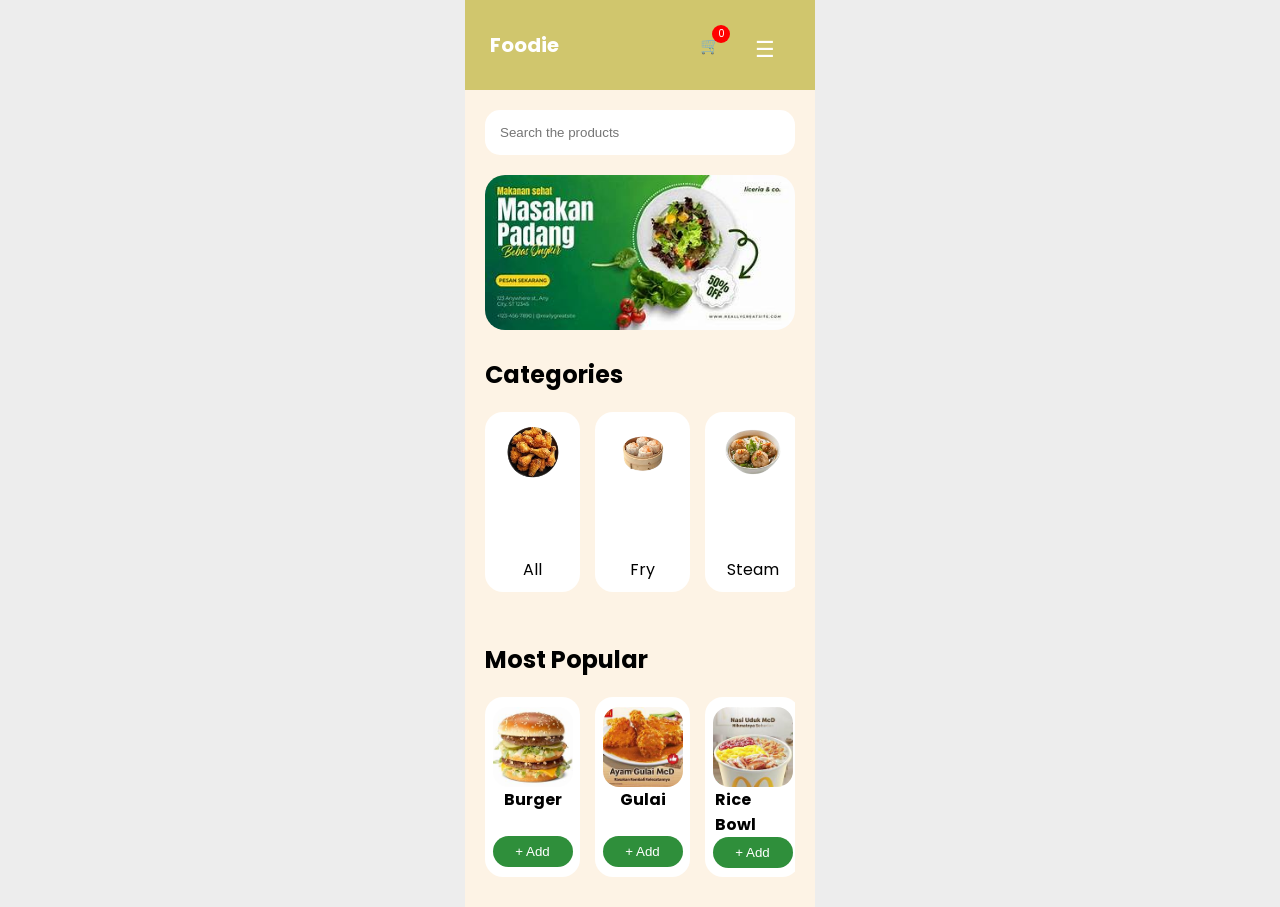
==== index.html @ 48f257a6 "initial commit" ====
<!DOCTYPE html>
<html lang="en">

<head>

    <meta charset="UTF-8">

    <meta name="viewport"
        content="width=device-width, initial-scale=1.0">

    <title>Foodie</title>

    <link rel="stylesheet" href="style.css">

    <link rel="preconnect"
        href="https://fonts.googleapis.com">

    <link rel="preconnect"
        href="https://fonts.gstatic.com"
        crossorigin>

    <link href="https://fonts.googleapis.com/css2?family=Poppins:wght@300;400;500;600&display=swap"
        rel="stylesheet">

</head>

<body>

    <div class="container">

        <header>

            <div class="logo">
                Foodie
            </div>

            <div class="icons">

                <a href="cart.html" class="cart">

                    🛒

                    <span id="cartCount">
                        0
                    </span>

                </a>

                <button id="menuButton">
                    ☰
                </button>

            </div>

        </header>

        <div class="sidebar" id="sidebar">

            <a href="#">Home</a>
            <a href="#">Orders</a>
            <a href="#">Profile</a>

        </div>

        <div class="search-box">

            <input type="text"
                placeholder="Search the products">

        </div>

        <div class="banner">

            <img src="asset/naspad.jpeg">

        </div>

        <section>

            <h2>Categories</h2>

            <div class="categories">

                <div class="card"  data-filter="all">
                    <img src="asset/ayamgoreng.png">
                    <p>All</p>
                </div>

                <div class="card" data-filter="fry">
                    <img src="asset/dimsum.png" data-filter="fry">
                    <p>Fry</p>
                </div>

                <div class="card" data-filter="steam">
                    <img src="asset/bakso.png">
                    <p>Steam</p>
                </div>
            
                  <div class="card" data-filter="Soup">
                    <img src="asset/bakso.png">
                    <p>Soup</p>
                </div>
            
                  <div class="card" data-filter="rice">
                    <img src="asset/bakso.png">
                    <p>Rice</p>
                </div>
            
                  <div class="card" data-filter="burger">
                    <img src="asset/bakso.png">
                    <p>Burger</p>
                </div>

            </div>

        </section>

        <section>

            <h2>Most Popular</h2>

            <div class="products">

                <div class="product-card" data-category="burger">
                    <img src="asset/burger.jpg">
                    <h4>Burger</h4>
                    <button class="addBtn">
                        + Add
                    </button>
                </div>

                <div class="product-card" data-category="fry">
                    <img src="asset/gulai.jpg">
                    <h4>Gulai</h4>
                    <button class="addBtn">
                        + Add
                    </button>
                </div>

                <div class="product-card" data-category="rice">
                    <img src="asset/nasi.jpg">
                    <h4>Rice Bowl</h4>
                    <button class="addBtn">
                        + Add
                    </button>

                </div>

            </div>

        </section>

    </div>

    <script src="script.js"></script>

</body>

</html>
---- style.css ----
* {
    margin: 0;
    padding: 0;
    box-sizing: border-box;
}

body {
    background: #ededed;
    font-family: "Poppins", sans-serif;
}

.container {
    width: 350px;
    min-height: 100vh;
    margin: auto;
    background: #fdf3e5;
}

/* HEADER */

header {
    height: 90px;
    padding: 25px;
    background: #d0c66d;

    display: flex;
    justify-content: space-between;
    align-items: center;
}

.logo {
    color: white;
    font-size: 20px;
    font-weight: bold;
}

.icons {
    display: flex;
    align-items: center;
    gap: 20px;
}

.icons button {
    border: none;
    background: transparent;

    color: white;
    font-size: 22px;

    cursor: pointer;
}

#menuButton {
    display: flex;
    align-items: center;
}

/* CART */

.cart {
    position: relative;
    color: white;
    text-decoration: none;
}

.cart span {
    position: absolute;

    top: -8px;
    right: -10px;

    width: 18px;
    height: 18px;

    border-radius: 50%;

    background: red;
    color: white;

    font-size: 10px;

    display: flex;
    justify-content: center;
    align-items: center;
}

/* SIDEBAR */

.sidebar {
    position: fixed;

    top: 0;
    right: -220px;

    width: 220px;
    height: 100%;

    background: white;

    transition: 0.3s;
}

.sidebar.active {
    right: 0;
}

.sidebar a {
    display: block;

    padding: 25px;

    color: black;
    text-decoration: none;
}

/* SEARCH */

.search-box {
    padding: 20px;
}

.search-box input {
    width: 100%;

    padding: 15px;

    border: none;
    border-radius: 15px;
}

/* BANNER */

.banner {
    padding: 0 20px;
}

.banner img {
    width: 100%;
    border-radius: 20px;
}

/* SECTION */

section {
    padding: 20px;
}

h2 {
    margin-bottom: 20px;
}

/* CATEGORIES */

.categories {
    display: flex;
    gap: 15px;

    overflow-x: auto;
    overflow-y: hidden;

    scroll-behavior: smooth;

    padding-bottom: 10px;
}

.categories::-webkit-scrollbar {
    display: none;
}

.card {
    width: 95px;
    height: 180px;

    flex-shrink: 0;

    display: flex;
    flex-direction: column;
    align-items: center;
    justify-content: space-between;

    padding: 10px;

    border-radius: 18px;

    background: white;

    cursor: pointer;

    transition: all 0.3s ease;
}

.card:hover {
    transform: translateY(-5px);

    box-shadow: 0 8px 20px rgba(0, 0, 0, 0.15);
}

.card.active {
    background-color: #ffd957;
}

.card.active p {
    font-weight: 600;
}

.card img {
    width: 60px;
    height: 60px;

    border-radius: 50%;
}

/* PRODUCTS */

.products {
    display: flex;
    gap: 15px;

    overflow-x: auto;
    overflow-y: hidden;

    scroll-behavior: smooth;

    padding-bottom: 10px;
}

.products::-webkit-scrollbar {
    display: none;
}

.product-card {
    width: 95px;
    height: 180px;

    flex-shrink: 0;

    display: flex;
    flex-direction: column;
    align-items: center;
    justify-content: space-between;

    padding: 10px;

    border-radius: 18px;

    background: white;
}

.product-card img {
    width: 80px;
    height: 80px;

    object-fit: cover;
    object-position: center;

    border-radius: 20%;
}

.product-card button {
    width: 80px;

    margin-top: auto;
    padding: 8px 15px;

    border: none;
    border-radius: 30px;

    background: #2f8f3b;
    color: white;

    cursor: pointer;

    transition: 0.3s;
}

.product-card button:hover {
    transform: scale(1.1);

    box-shadow: 0 5px 15px rgba(0, 0, 0, 0.2);
}

/* BUTTON */

button {
    margin-top: 10px;

    padding: 8px 15px;

    border: none;
    border-radius: 30px;

    color: white;
    background: #2f8f3b;

    cursor: pointer;
}

/* CART */

.cart-item {
    background: white;

    padding: 20px;

    border-radius: 15px;

    margin-bottom: 15px;
}

.checkout {
    margin-top: 20px;
}

.checkout button {
    width: 100%;
}
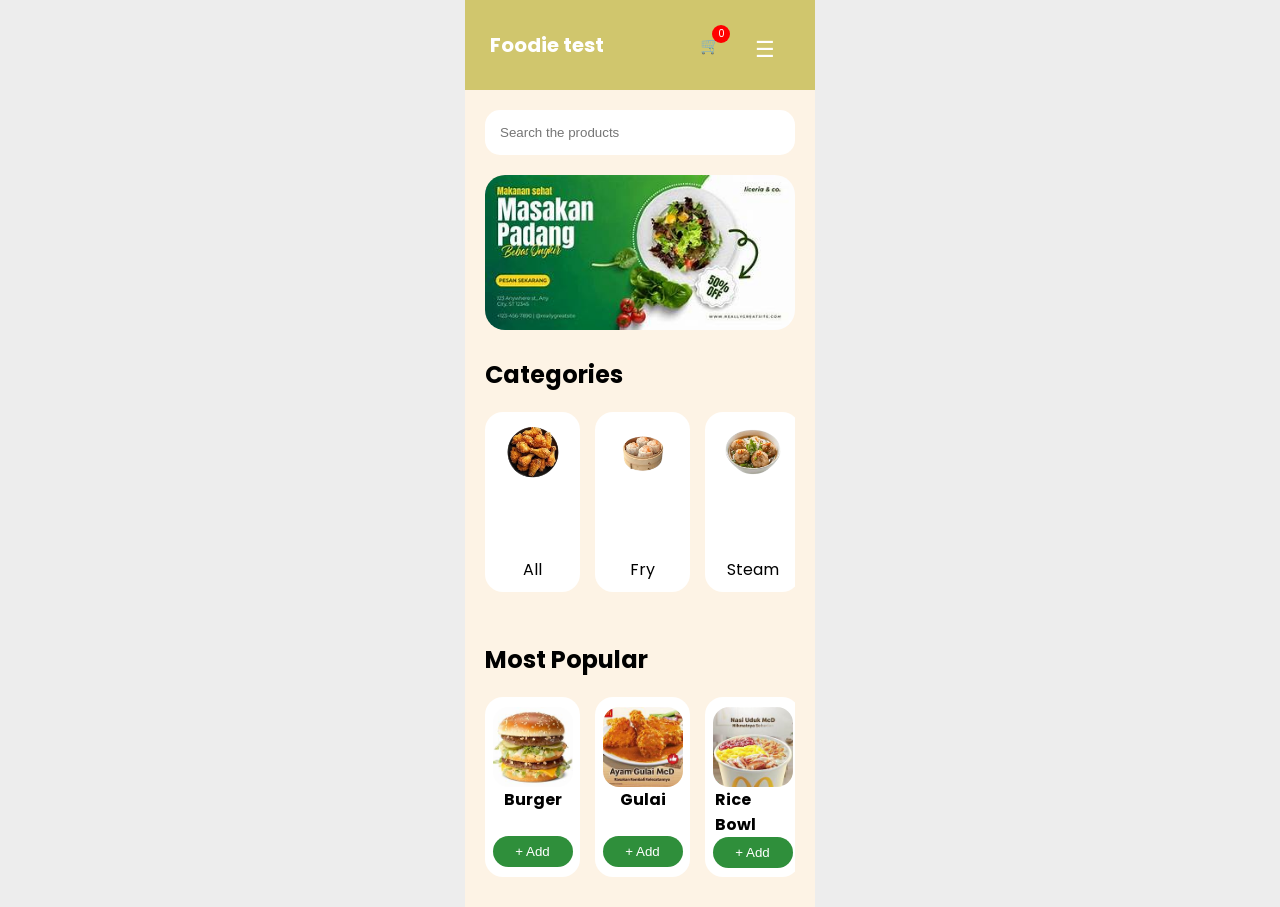
==== commit c60e2358: "Test Update" ====
--- a/index.html
+++ b/index.html
@@ -31,7 +31,7 @@
         <header>
 
             <div class="logo">
-                Foodie
+                Foodie test
             </div>
 
             <div class="icons">
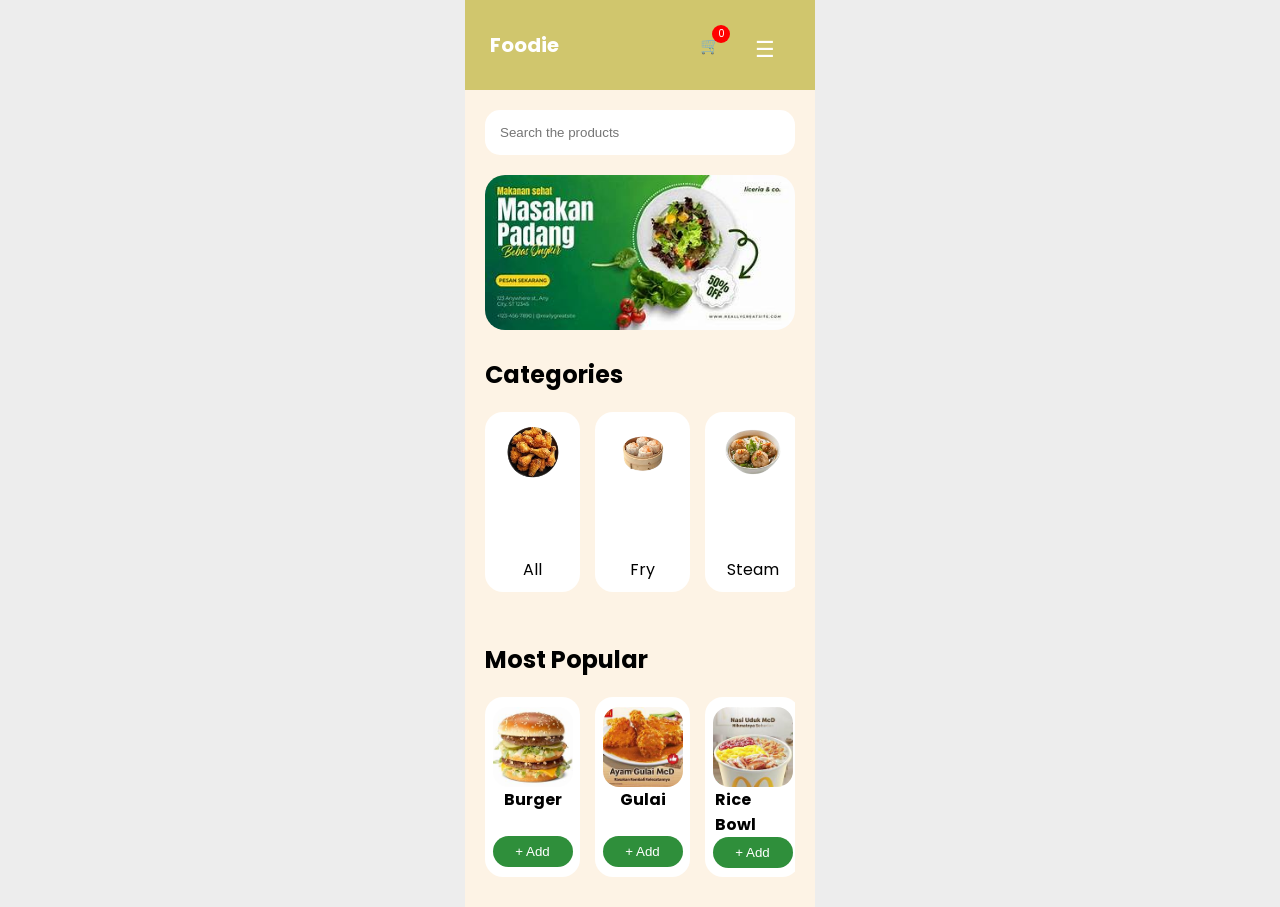
==== commit bd9b6d0b: "Update website" ====
--- a/index.html
+++ b/index.html
@@ -31,7 +31,7 @@
         <header>
 
             <div class="logo">
-                Foodie test
+                Foodie
             </div>
 
             <div class="icons">
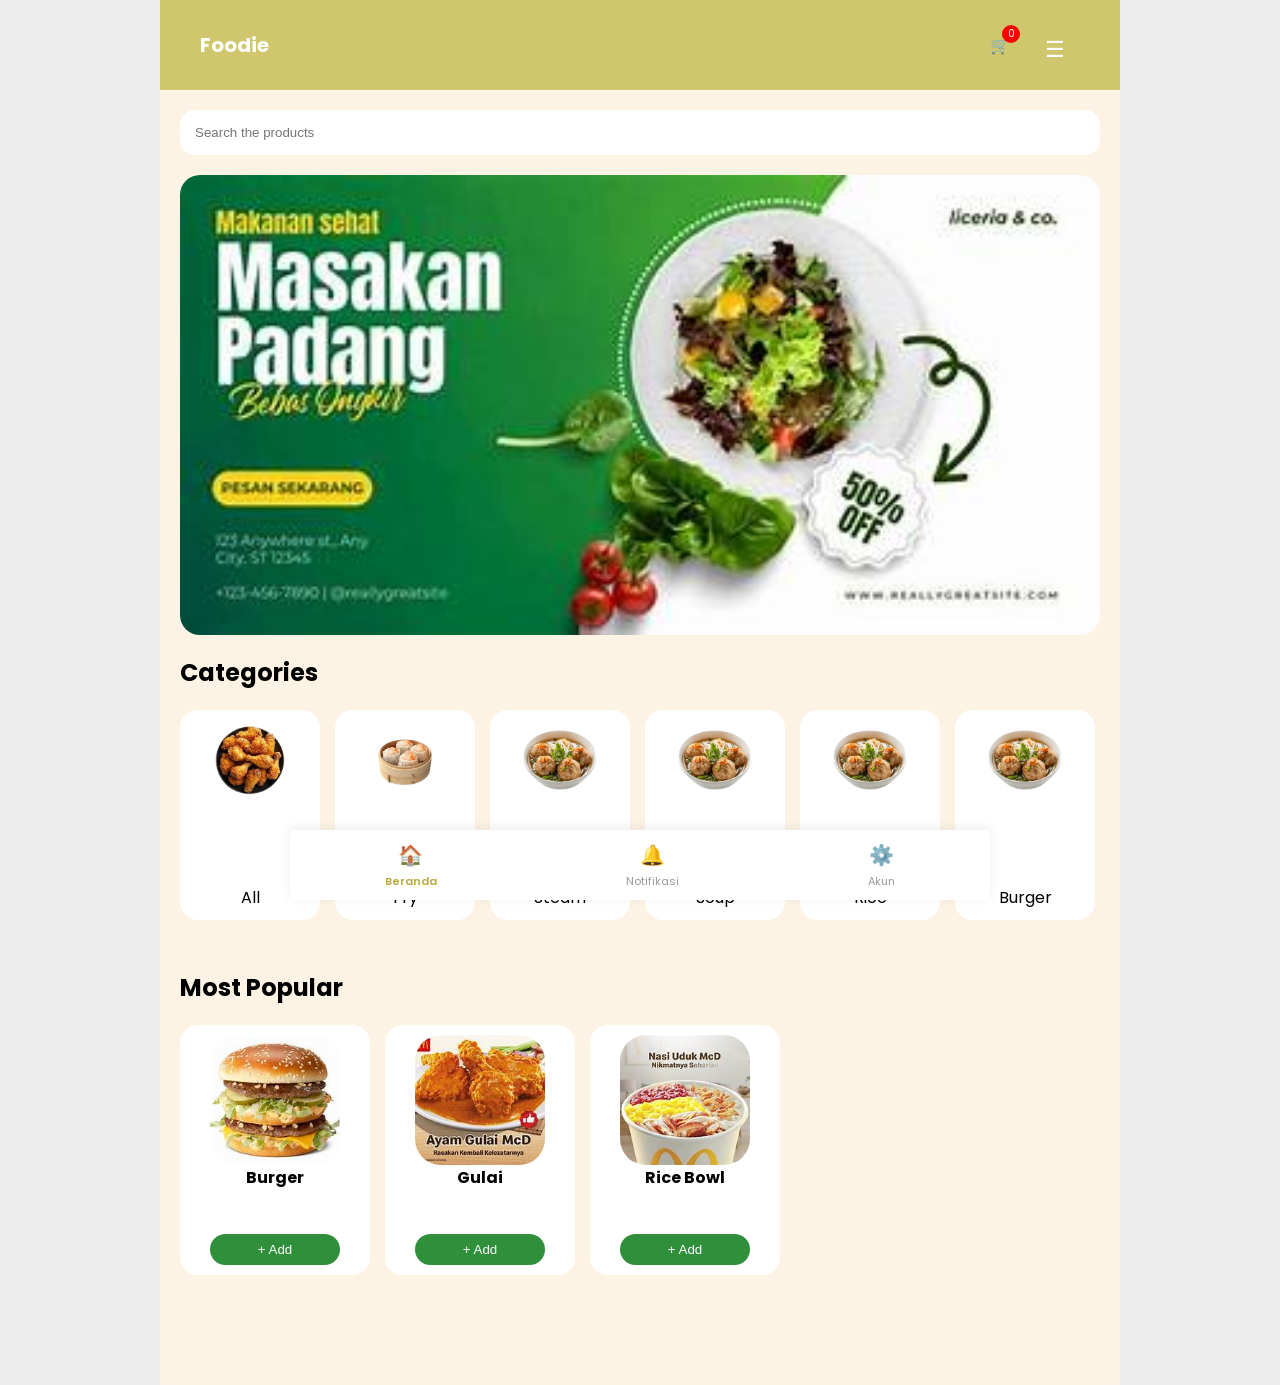
==== commit 5a8d920f: "update fitur fitur" ====
--- a/index.html
+++ b/index.html
@@ -69,9 +69,15 @@
 
         </div>
 
+        <!-- BANNER SLIDESHOW: semua gambar ditumpuk, yang class-nya "active"
+             yang keliatan. script.js yang gantian nambah/hapus "active"
+             tiap beberapa detik. Tinggal tambah <img> lagi kalau mau nambah slide,
+             ganti path src sesuai gambar banner kamu di folder asset/ -->
         <div class="banner">
 
-            <img src="asset/naspad.jpeg">
+            <img src="asset/naspad.jpeg" class="banner-img active">
+            <img src="asset/burger.jpg" class="banner-img">
+            <img src="asset/nasi.jpg" class="banner-img">
 
         </div>
 
@@ -152,6 +158,27 @@
 
     </div>
 
+    <!-- BOTTOM NAVBAR: dipasang sama di semua halaman, class "active"
+         beda-beda tergantung lagi di halaman mana -->
+    <nav class="bottom-nav">
+
+        <a href="index.html" class="nav-item active">
+            <span class="nav-icon">🏠</span>
+            <span class="nav-label">Beranda</span>
+        </a>
+
+        <a href="notifications.html" class="nav-item">
+            <span class="nav-icon">🔔</span>
+            <span class="nav-label">Notifikasi</span>
+        </a>
+
+        <a href="account.html" class="nav-item">
+            <span class="nav-icon">⚙️</span>
+            <span class="nav-label">Akun</span>
+        </a>
+
+    </nav>
+
     <script src="script.js"></script>
 
 </body>
--- a/style.css
+++ b/style.css
@@ -9,11 +9,17 @@
     font-family: "Poppins", sans-serif;
 }
 
+/* RESPONSIVE: width diubah dari fixed 350px jadi fluid.
+   width: 100%   -> ikut lebar layar (HP kecil sekalipun aman)
+   max-width: 350px -> di layar gede, tetep dibatasi biar nggak melar nggak jelas
+   (nanti max-width ini yang kita PERBESAR di media query bawah, per breakpoint) */
 .container {
-    width: 350px;
+    width: 100%;
+    max-width: 350px;
     min-height: 100vh;
     margin: auto;
     background: #fdf3e5;
+    padding-bottom: 80px; /* ruang biar konten paling bawah ga ketutup .bottom-nav */
 }
 
 /* HEADER */
@@ -134,9 +140,37 @@
     padding: 0 20px;
 }
 
-.banner img {
+/* ============================================
+   BANNER SLIDESHOW — gambar ganti otomatis
+   Cara kerja: semua gambar ditumpuk di posisi yang sama,
+   yang punya class "active" yang keliatan, sisanya disembunyikan.
+   JS (di script.js) yang gantian nambah/hapus class "active" tiap beberapa detik.
+   ============================================ */
+.banner {
+    position: relative;
+    overflow: hidden;
+    border-radius: 20px;
+}
+
+.banner-img {
+    display: none;
     width: 100%;
     border-radius: 20px;
+}
+
+.banner-img.active {
+    display: block;
+    animation: fadeBanner 0.6s ease;
+}
+
+@keyframes fadeBanner {
+    from {
+        opacity: 0;
+    }
+
+    to {
+        opacity: 1;
+    }
 }
 
 /* SECTION */
@@ -313,4 +347,143 @@
 
 .checkout button {
     width: 100%;
-}+}
+
+
+/* ================================================================
+   RESPONSIVE — TABLET
+   Aktif kalau lebar layar minimal 768px (tablet keatas)
+   ================================================================ */
+@media (min-width: 768px) {
+
+    .container {
+        max-width: 600px;
+    }
+
+    header {
+        padding: 25px 40px;
+    }
+
+    .card {
+        width: 115px;
+        height: 190px;
+    }
+
+    .card img {
+        width: 70px;
+        height: 70px;
+    }
+
+    .product-card {
+        width: 150px;
+        height: 220px;
+    }
+
+    .product-card img {
+        width: 100px;
+        height: 100px;
+    }
+}
+
+/* ================================================================
+   RESPONSIVE — DESKTOP / LAPTOP
+   Aktif kalau lebar layar minimal 1024px
+   ================================================================ */
+@media (min-width: 1024px) {
+
+    .container {
+        max-width: 960px;
+    }
+
+    /* di layar lebar, kartu kategori & produk nggak usah di-scroll
+       samping lagi, biar kebuka semua jadi wrap ke bawah (grid-like) */
+    .categories,
+    .products {
+        overflow: visible;
+        flex-wrap: wrap;
+        justify-content: flex-start;
+    }
+
+    .card {
+        width: 140px;
+        height: 210px;
+    }
+
+    .card img {
+        width: 80px;
+        height: 80px;
+    }
+
+    .product-card {
+        width: 190px;
+        height: 250px;
+    }
+
+    .product-card img {
+        width: 130px;
+        height: 130px;
+    }
+
+    .product-card button {
+        width: 130px;
+    }
+}
+
+/* ================================================================
+   BOTTOM NAVBAR (komponen sama persis ada di setiap file css:
+   style.css, cart.css, payment.css, account.css, notifications.css)
+   ================================================================ */
+.bottom-nav {
+    position: fixed;
+    bottom: 0;
+    left: 0;
+    right: 0;
+
+    width: 100%;
+    max-width: 350px;
+    margin: 0 auto;
+
+    background: white;
+
+    display: flex;
+    justify-content: space-around;
+
+    padding: 10px 0;
+
+    box-shadow: 0 -2px 10px rgba(0, 0, 0, 0.08);
+
+    z-index: 500;
+}
+
+.nav-item {
+    display: flex;
+    flex-direction: column;
+    align-items: center;
+    gap: 3px;
+
+    text-decoration: none;
+    color: #999;
+
+    font-size: 11px;
+}
+
+.nav-item.active {
+    color: #b8ab3f;
+    font-weight: 600;
+}
+
+.nav-icon {
+    font-size: 20px;
+}
+
+@media (min-width: 768px) {
+    .bottom-nav {
+        max-width: 600px;
+    }
+}
+
+@media (min-width: 1024px) {
+    .bottom-nav {
+        max-width: 700px;
+    }
+}
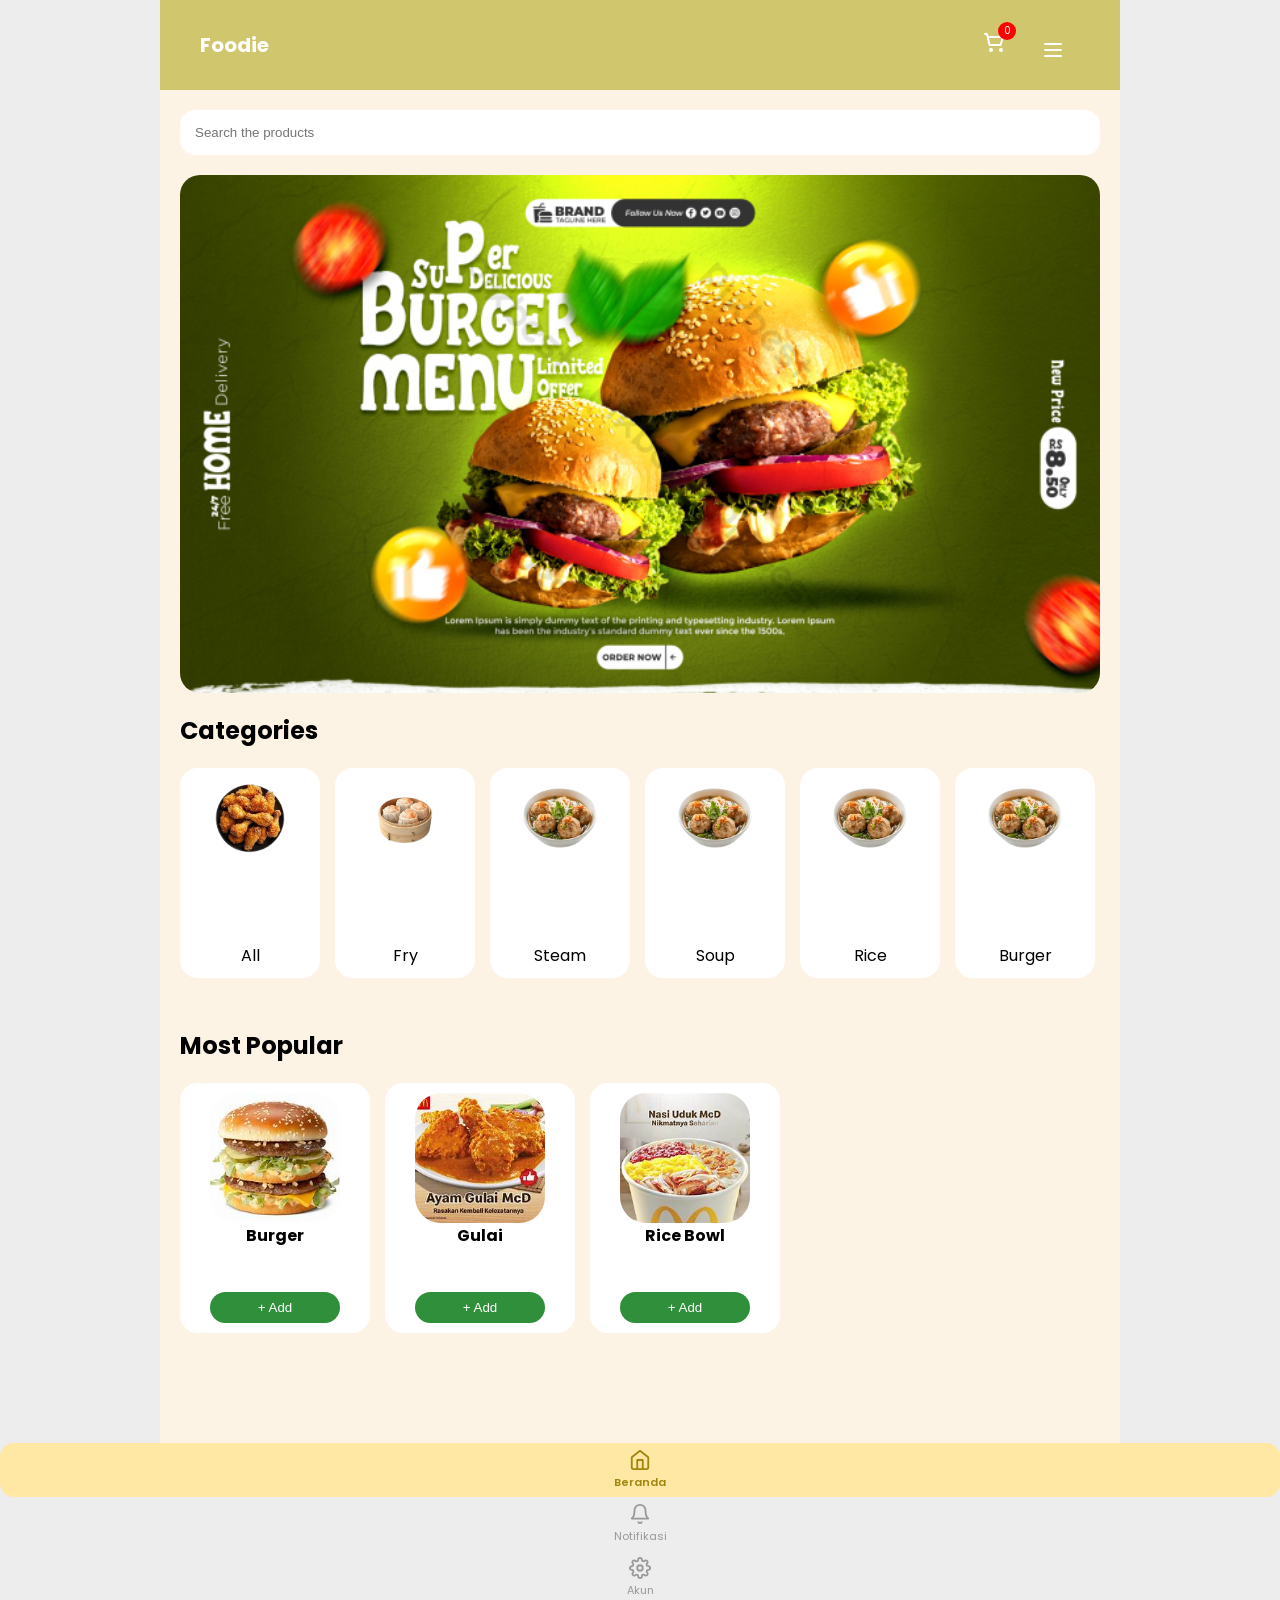
==== commit 9a1aec5b: "perubahan fitur" ====
--- a/index.html
+++ b/index.html
@@ -1,26 +1,24 @@
 <!DOCTYPE html>
-<html lang="en">
+<html lang="id">
 
 <head>
 
     <meta charset="UTF-8">
 
+    <!-- RESPONSIVE FIX: maximum-scale=1 & user-scalable=no ngunci
+         zoom, jadi orang nggak bisa pinch-zoom-out sampai keliatan
+         area abu di belakang container -->
     <meta name="viewport"
-        content="width=device-width, initial-scale=1.0">
+        content="width=device-width, initial-scale=1.0, maximum-scale=1.0, user-scalable=no">
 
     <title>Foodie</title>
 
     <link rel="stylesheet" href="style.css">
+    <link rel="stylesheet" href="navbar.css">
 
-    <link rel="preconnect"
-        href="https://fonts.googleapis.com">
-
-    <link rel="preconnect"
-        href="https://fonts.gstatic.com"
-        crossorigin>
-
-    <link href="https://fonts.googleapis.com/css2?family=Poppins:wght@300;400;500;600&display=swap"
-        rel="stylesheet">
+    <link rel="preconnect" href="https://fonts.googleapis.com">
+    <link rel="preconnect" href="https://fonts.gstatic.com" crossorigin>
+    <link href="https://fonts.googleapis.com/css2?family=Poppins:wght@300;400;500;600&display=swap" rel="stylesheet">
 
 </head>
 
@@ -37,48 +35,64 @@
             <div class="icons">
 
                 <a href="cart.html" class="cart">
-
-                    🛒
-
-                    <span id="cartCount">
-                        0
-                    </span>
-
+                    <svg xmlns="http://www.w3.org/2000/svg" width="24" height="24" viewBox="0 0 24 24" fill="none" stroke="currentColor" stroke-width="2" stroke-linecap="round" stroke-linejoin="round">
+                        <circle cx="9" cy="20" r="1"/>
+                        <circle cx="19" cy="20" r="1"/>
+                        <path d="M3 4h2l2.5 11h11L21 7H6"/>
+                    </svg>
+                    <span id="cartCount">0</span>
                 </a>
 
+                <!-- HAMBURGER: fungsinya dibenerin di script.js
+                     (toggle sidebar + overlay + jadi ikon X pas kebuka) -->
                 <button id="menuButton">
-                    ☰
+                    <svg xmlns="http://www.w3.org/2000/svg" width="24" height="24" viewBox="0 0 24 24" fill="none" stroke="currentColor" stroke-width="2" stroke-linecap="round">
+                        <line x1="4" y1="6" x2="20" y2="6"/>
+                        <line x1="4" y1="12" x2="20" y2="12"/>
+                        <line x1="4" y1="18" x2="20" y2="18"/>
+                    </svg>
                 </button>
 
             </div>
 
         </header>
 
+        <!-- OVERLAY gelap di belakang sidebar, klik di sini buat nutup -->
+        <div class="sidebar-overlay" id="sidebarOverlay"></div>
+
         <div class="sidebar" id="sidebar">
 
-            <a href="#">Home</a>
-            <a href="#">Orders</a>
-            <a href="#">Profile</a>
+            <button class="sidebar-close" id="sidebarClose">✕</button>
+
+            <a href="index.html">
+                <svg xmlns="http://www.w3.org/2000/svg" viewBox="0 0 24 24" fill="none" stroke-width="2" stroke-linecap="round" stroke-linejoin="round"><path d="M3 9l9-7 9 7v11a2 2 0 0 1-2 2H5a2 2 0 0 1-2-2z"/><polyline points="9 22 9 12 15 12 15 22"/></svg>
+                Beranda
+            </a>
+
+            <a href="account.html#statusPesanan">
+                <svg xmlns="http://www.w3.org/2000/svg" viewBox="0 0 24 24" fill="none" stroke-width="2" stroke-linecap="round" stroke-linejoin="round"><path d="M16 3H8a2 2 0 0 0-2 2v16l6-3 6 3V5a2 2 0 0 0-2-2z"/></svg>
+                Pesanan Saya
+            </a>
+
+            <a href="account.html">
+                <svg xmlns="http://www.w3.org/2000/svg" viewBox="0 0 24 24" fill="none" stroke-width="2" stroke-linecap="round" stroke-linejoin="round"><path d="M20 21v-2a4 4 0 0 0-4-4H8a4 4 0 0 0-4 4v2"/><circle cx="12" cy="7" r="4"/></svg>
+                Profil
+            </a>
 
         </div>
 
         <div class="search-box">
-
-            <input type="text"
-                placeholder="Search the products">
-
+            <input type="text" placeholder="Search the products">
         </div>
 
         <!-- BANNER SLIDESHOW: semua gambar ditumpuk, yang class-nya "active"
              yang keliatan. script.js yang gantian nambah/hapus "active"
-             tiap beberapa detik. Tinggal tambah <img> lagi kalau mau nambah slide,
-             ganti path src sesuai gambar banner kamu di folder asset/ -->
+             tiap beberapa detik. -->
         <div class="banner">
-
-            <img src="asset/naspad.jpeg" class="banner-img active">
-            <img src="asset/burger.jpg" class="banner-img">
-            <img src="asset/nasi.jpg" class="banner-img">
-
+            <img src="asset/banner (2).jpg" class="banner-img active">
+            <img src="asset/banner.jpeg" class="banner-img">
+            <img src="asset/banner.jpg" class="banner-img">
+            <img src="asset/banner.avif" class="banner-img">
         </div>
 
         <section>
@@ -87,7 +101,7 @@
 
             <div class="categories">
 
-                <div class="card"  data-filter="all">
+                <div class="card" data-filter="all">
                     <img src="asset/ayamgoreng.png">
                     <p>All</p>
                 </div>
@@ -101,18 +115,18 @@
                     <img src="asset/bakso.png">
                     <p>Steam</p>
                 </div>
-            
-                  <div class="card" data-filter="Soup">
+
+                <div class="card" data-filter="Soup">
                     <img src="asset/bakso.png">
                     <p>Soup</p>
                 </div>
-            
-                  <div class="card" data-filter="rice">
+
+                <div class="card" data-filter="rice">
                     <img src="asset/bakso.png">
                     <p>Rice</p>
                 </div>
-            
-                  <div class="card" data-filter="burger">
+
+                <div class="card" data-filter="burger">
                     <img src="asset/bakso.png">
                     <p>Burger</p>
                 </div>
@@ -130,26 +144,19 @@
                 <div class="product-card" data-category="burger">
                     <img src="asset/burger.jpg">
                     <h4>Burger</h4>
-                    <button class="addBtn">
-                        + Add
-                    </button>
+                    <button class="addBtn">+ Add</button>
                 </div>
 
                 <div class="product-card" data-category="fry">
                     <img src="asset/gulai.jpg">
                     <h4>Gulai</h4>
-                    <button class="addBtn">
-                        + Add
-                    </button>
+                    <button class="addBtn">+ Add</button>
                 </div>
 
                 <div class="product-card" data-category="rice">
                     <img src="asset/nasi.jpg">
                     <h4>Rice Bowl</h4>
-                    <button class="addBtn">
-                        + Add
-                    </button>
-
+                    <button class="addBtn">+ Add</button>
                 </div>
 
             </div>
@@ -158,29 +165,12 @@
 
     </div>
 
-    <!-- BOTTOM NAVBAR: dipasang sama di semua halaman, class "active"
-         beda-beda tergantung lagi di halaman mana -->
-    <nav class="bottom-nav">
-
-        <a href="index.html" class="nav-item active">
-            <span class="nav-icon">🏠</span>
-            <span class="nav-label">Beranda</span>
-        </a>
-
-        <a href="notifications.html" class="nav-item">
-            <span class="nav-icon">🔔</span>
-            <span class="nav-label">Notifikasi</span>
-        </a>
-
-        <a href="account.html" class="nav-item">
-            <span class="nav-icon">⚙️</span>
-            <span class="nav-label">Akun</span>
-        </a>
-
-    </nav>
+    <!-- NAVBAR BAWAH: kontennya di-generate otomatis oleh navbar.js -->
+    <div id="bottomNav"></div>
 
     <script src="script.js"></script>
+    <script src="navbar.js"></script>
 
 </body>
 
-</html>+</html>
--- a/style.css
+++ b/style.css
@@ -4,9 +4,19 @@
     box-sizing: border-box;
 }
 
+/* RESPONSIVE FIX: html-nya dikasih background yang sama kayak body,
+   biar pas ada efek overscroll/bounce (misal di iPhone Safari),
+   yang keliatan di belakang bukan putih polos, tapi warna yang senada.
+   overflow-x hidden juga jaga-jaga biar nggak ada scroll ke samping. */
+html {
+    background: #ededed;
+    overflow-x: hidden;
+}
+
 body {
     background: #ededed;
     font-family: "Poppins", sans-serif;
+    overflow-x: hidden;
 }
 
 /* RESPONSIVE: width diubah dari fixed 350px jadi fluid.
@@ -90,33 +100,86 @@
     align-items: center;
 }
 
-/* SIDEBAR */
+/* SIDEBAR (fungsi yang dibenerin: sekarang ada overlay gelap di
+   belakangnya buat nutup sidebar kalau diklik, dan tombol close (X)
+   di dalam sidebar-nya sendiri) */
+
+.sidebar-overlay {
+    position: fixed;
+    inset: 0;
+
+    background: rgba(0, 0, 0, 0.45);
+
+    opacity: 0;
+    pointer-events: none;
+
+    transition: 0.3s;
+
+    z-index: 800;
+}
+
+.sidebar-overlay.active {
+    opacity: 1;
+    pointer-events: auto;
+}
 
 .sidebar {
     position: fixed;
 
     top: 0;
-    right: -220px;
-
-    width: 220px;
+    right: -240px;
+
+    width: 240px;
     height: 100%;
 
     background: white;
 
     transition: 0.3s;
+
+    z-index: 900;
 }
 
 .sidebar.active {
     right: 0;
 }
 
+.sidebar-close {
+    display: block;
+
+    margin: 15px 20px 0 auto;
+
+    border: none;
+    background: transparent;
+
+    font-size: 22px;
+    line-height: 1;
+
+    cursor: pointer;
+}
+
 .sidebar a {
-    display: block;
-
-    padding: 25px;
+    display: flex;
+    align-items: center;
+    gap: 12px;
+
+    padding: 18px 25px;
 
     color: black;
     text-decoration: none;
+
+    font-size: 15px;
+
+    transition: 0.2s;
+}
+
+.sidebar a:hover {
+    background: #fdf3e5;
+}
+
+.sidebar a svg {
+    width: 20px;
+    height: 20px;
+    stroke: #d0c66d;
 }
 
 /* SEARCH */
@@ -429,61 +492,5 @@
     }
 }
 
-/* ================================================================
-   BOTTOM NAVBAR (komponen sama persis ada di setiap file css:
-   style.css, cart.css, payment.css, account.css, notifications.css)
-   ================================================================ */
-.bottom-nav {
-    position: fixed;
-    bottom: 0;
-    left: 0;
-    right: 0;
-
-    width: 100%;
-    max-width: 350px;
-    margin: 0 auto;
-
-    background: white;
-
-    display: flex;
-    justify-content: space-around;
-
-    padding: 10px 0;
-
-    box-shadow: 0 -2px 10px rgba(0, 0, 0, 0.08);
-
-    z-index: 500;
-}
-
-.nav-item {
-    display: flex;
-    flex-direction: column;
-    align-items: center;
-    gap: 3px;
-
-    text-decoration: none;
-    color: #999;
-
-    font-size: 11px;
-}
-
-.nav-item.active {
-    color: #b8ab3f;
-    font-weight: 600;
-}
-
-.nav-icon {
-    font-size: 20px;
-}
-
-@media (min-width: 768px) {
-    .bottom-nav {
-        max-width: 600px;
-    }
-}
-
-@media (min-width: 1024px) {
-    .bottom-nav {
-        max-width: 700px;
-    }
-}
+/* Navbar bawah dipindah semua ke navbar.css (satu file, dipakai
+   semua halaman) biar nggak dobel-dobel CSS-nya di sini. */
--- a/navbar.css
+++ b/navbar.css
@@ -0,0 +1,92 @@
+/* ================================================================
+   NAVBAR.CSS
+   Satu-satunya file CSS buat navbar bawah, dipakai di SEMUA halaman
+   (index, cart, payment, account, notifications) lewat:
+   <link rel="stylesheet" href="navbar.css">
+   Markup-nya sendiri di-generate otomatis oleh navbar.js, jadi
+   nggak perlu nulis ulang HTML navbar di tiap file.
+   ================================================================ */
+
+.bottom-nav {
+    position: fixed;
+    bottom: 0;
+    left: 0;
+    right: 0;
+
+    width: 100%;
+    max-width: 350px;
+    margin: 0 auto;
+
+    background: white;
+
+    display: flex;
+    justify-content: space-around;
+
+    padding: 10px 0;
+
+    box-shadow: 0 -2px 10px rgba(0, 0, 0, 0.08);
+
+    z-index: 500;
+}
+
+.nav-item {
+    display: flex;
+    flex-direction: column;
+    align-items: center;
+    gap: 3px;
+
+    padding: 6px 16px;
+
+    border-radius: 14px;
+
+    text-decoration: none;
+    color: #999;
+
+    font-size: 11px;
+
+    /* biar transisi warna & background pas hover/active-nya halus */
+    transition: color 0.2s ease, background 0.2s ease, transform 0.2s ease;
+}
+
+/* EFEK HOVER: warna icon+teks berubah + background lembut muncul */
+.nav-item:hover {
+    color: #c9ab3f;
+    background: #fdf3e5;
+    transform: translateY(-2px);
+}
+
+/* MENU YANG LAGI DIPILIH: warna beda + background kuning muda */
+.nav-item.active {
+    color: #a3860f;
+    font-weight: 600;
+    background: #ffe8a3;
+}
+
+.nav-icon {
+    display: flex;
+    align-items: center;
+    justify-content: center;
+}
+
+/* svg icon-nya ikut warna teks (currentColor), jadi otomatis
+   berubah warna pas hover / active tanpa perlu CSS tambahan */
+.nav-icon svg {
+    width: 22px;
+    height: 22px;
+    stroke: currentColor;
+}
+
+/* ================================================================
+   RESPONSIVE — navbar ikut melebar sama kayak container halaman
+   ================================================================ */
+@media (min-width: 768px) {
+    .bottom-nav {
+        max-width: 600px;
+    }
+}
+
+@media (min-width: 1024px) {
+    .bottom-nav {
+        max-width: 700px;
+    }
+}
